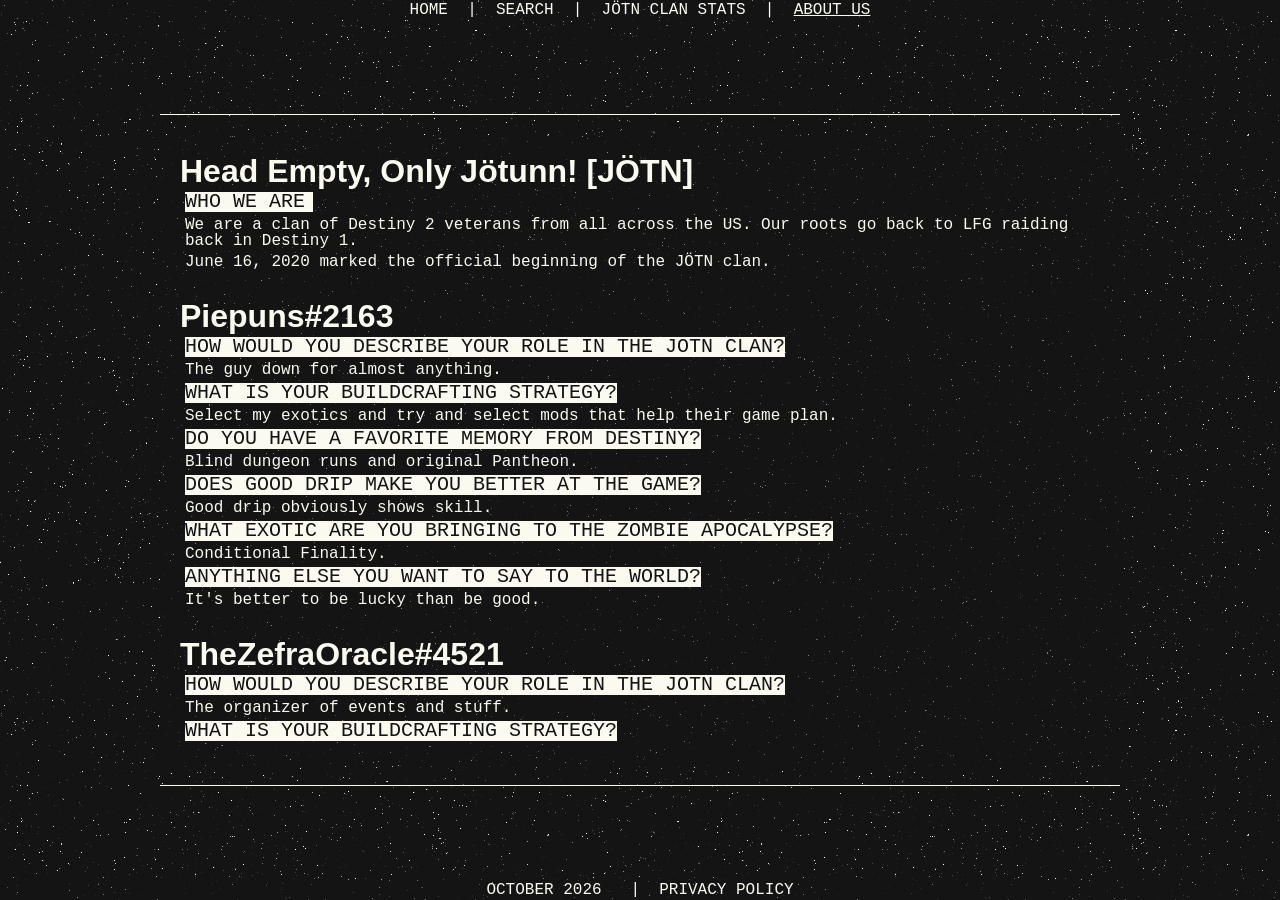
==== jotunn/app/templates/about.html @ 56f179a0 "Add about page" ====
<!doctype html>
<html lang="en">

<head>
  <title>Jötunn Catalyst</title>

  <meta charset="UTF-8" />
  <meta name="description" content="A Destiny 2 player comparison project" />
  <meta name="keywords" content="Jötunn, Catalyst, Jotunn, Destiny, Destiny 2" />
  <meta name="author" content="Thomas McGinley" />
  <meta name="viewport" content="width=device-width, initial-scale=1.0" />
  <link href="../static/reset.css" rel="stylesheet" />
  <link href="../static/shared.css" rel="stylesheet" />
  <link rel="icon" href="../static/jotunn.jpg" />
</head>
<!-- {% include "./diffraction.html" %} -->

<body>
  <nav class="nav">
    <a class="nav__link" href="/">Home</a> &nbsp; | &nbsp;
    <a class="nav__link" href="/main">Search</a>&nbsp; |
    &nbsp; <a class="nav__link" href="/clan">JÖTN Clan Stats</a>&nbsp; |
    &nbsp; <a class="nav__link nav__link--active" href="/about">About Us</a>
  </nav>
  <hr />
  <div class="main">
    <div class="main__contentbox">
      <div class="main__container">
        <div class="main__head">
          <h1 class="player__title">Head Empty, Only Jötunn! [JÖTN]</h1>
        </div>
        <div class="main__head">
          <h1 class="main__texthead">Who we are</h1>
        </div>
        <p class="main__text">We are a clan of Destiny 2 veterans from all across the US. Our roots go back to LFG
          raiding back in Destiny 1.</p>
        <p class="main__text">June 16, 2020 marked the official beginning of the JÖTN clan.</p>
      </div>
      <div class="main__container">
        <div class="main__head">
          <h1 class="player__title">Piepuns#2163</h1>
        </div>
        <div class="main__head">
          <h1 class="main__texthead">How would you describe your role in the JÖTN clan?</h1>
        </div>
        <p class="main__text">The guy down for almost anything.</p>
        <div class="main__head">
          <h1 class="main__texthead">What is your buildcrafting strategy?</h1>
        </div>
        <p class="main__text">Select my exotics and try and select mods that help their game plan.</p>
        <div class="main__head">
          <h1 class="main__texthead">Do you have a favorite memory from Destiny?</h1>
        </div>
        <p class="main__text">Blind dungeon runs and original Pantheon.</p>
        <div class="main__head">
          <h1 class="main__texthead">Does good drip make you better at the game?</h1>
        </div>
        <p class="main__text">Good drip obviously shows skill.</p>
        <div class="main__head">
          <h1 class="main__texthead">What exotic are you bringing to the zombie apocalypse?</h1>
        </div>
        <p class="main__text">Conditional Finality.</p>
        <div class="main__head">
          <h1 class="main__texthead">Anything else you want to say to the world?</h1>
        </div>
        <p class="main__text">It's better to be lucky than be good.</p>
      </div>
      <div class="main__container">
        <div class="main__head">
          <h1 class="player__title">TheZefraOracle#4521</h1>
        </div>
        <div class="main__head">
          <h1 class="main__texthead">How would you describe your role in the JÖTN clan?</h1>
        </div>
        <p class="main__text">The organizer of events and stuff.</p>
        <div class="main__head">
          <h1 class="main__texthead">What is your buildcrafting strategy?</h1>
        </div>
        <p class="main__text">Finding ways to min/max the effectiveness of a build.</p>
        <div class="main__head">
          <h1 class="main__texthead">Do you have a favorite memory from Destiny?</h1>
        </div>
        <p class="main__text">My favorite memory was doing Excision with the clan.</p>
        <div class="main__head">
          <h1 class="main__texthead">Does good drip make you better at the game?</h1>
        </div>
        <p class="main__text">To quote Deion Sanders; "If you look good, you feel good. If you feel good, you play good.
          If you play good, they pay good."</p>
        <div class="main__head">
          <h1 class="main__texthead">What exotic are you bringing to the zombie apocalypse?</h1>
        </div>
        <p class="main__text">I'm bringing Sunshot.</p>
        <div class="main__head">
          <h1 class="main__texthead">Anything else you want to say to the world?</h1>
        </div>
        <p class="main__text">Sometimes it's okay to be vulnerable with others even if you don't want to be.</p>
      </div>
      <div class="main__container">
        <div class="main__head">
          <h1 class="player__title">The Chrome Leaf#0952</h1>
        </div>
        <div class="main__head">
          <h1 class="main__texthead">How would you describe your role in the JÖTN clan?</h1>
        </div>
        <p class="main__text">API enthusiast, certified dad, village idiot.</p>
        <div class="main__head">
          <h1 class="main__texthead">What is your buildcrafting strategy?</h1>
        </div>
        <p class="main__text">I latch onto a feeling I want to have and try to maximize it, usually involving ability
          uptime. I don't really care if it's not meta as long as it brings me joy to use.</p>
        <div class="main__head">
          <h1 class="main__texthead">Do you have a favorite memory from Destiny?</h1>
        </div>
        <p class="main__text">Finishing the Reckoner title and confirming that Gambit f*cking sucks made me the
          happiest. Running day one dungeons brings me the most nostalgia.</p>
        <div class="main__head">
          <h1 class="main__texthead">Does good drip make you better at the game?</h1>
        </div>
        <p class="main__text">I've been told I don't have that. I'm also not very good, so the answer is probably yes.
        </p>
        <div class="main__head">
          <h1 class="main__texthead">What exotic are you bringing to the zombie apocalypse?</h1>
        </div>
        <p class="main__text">Red Death probably. I'm not trying to die.</p>
        <div class="main__head">
          <h1 class="main__texthead">Anything else you want to say to the world?</h1>
        </div>
        <p class="main__text">I want to thank everybody and that I think I want to nominate this award to my Reformed
          Orthodox Rabbi Bill Clinton.</p>
      </div>
      <div class="main__container">
        <div class="main__head">
          <h1 class="player__title">Man in the Moon#4234</h1>
        </div>
        <div class="main__head">
          <h1 class="main__texthead">How would you describe your role in the JÖTN clan?</h1>
        </div>
        <p class="main__text">Brought in the new wave of folks into the clan. Proponent of "just have fun".</p>
        <div class="main__head">
          <h1 class="main__texthead">What is your buildcrafting strategy?</h1>
        </div>
        <p class="main__text">Start with an exotic weapon or armor piece, then build off from there to best utilize them
          and show them off.</p>
        <div class="main__head">
          <h1 class="main__texthead">Do you have a favorite memory from Destiny?</h1>
        </div>
        <p class="main__text">First solo flawless deungeon completion in Pit of Heresy, followed by cheesing the
          Pantheon Rhulk encounter when no one thought it would work, followed by the return of my laptop's frame rate
          for the game.</p>
        <div class="main__head">
          <h1 class="main__texthead">Does good drip make you better at the game?</h1>
        </div>
        <p class="main__text">Yes.</p>
        <div class="main__head">
          <h1 class="main__texthead">What exotic are you bringing to the zombie apocalypse?</h1>
        </div>
        <p class="main__text">Zhalo Supercell.</p>
        <div class="main__head">
          <h1 class="main__texthead">Anything else you want to say to the world?</h1>
        </div>
        <p class="main__text">Can we give peace a chance?</p>
      </div>
      <div class="main__container">
        <div class="main__head">
          <h1 class="player__title">Gargoyle Goose#0957</h1>
        </div>
        <div class="main__head">
          <h1 class="main__texthead">How would you describe your role in the JÖTN clan?</h1>
        </div>
        <p class="main__text">Buildcrafter, dungeoneer.</p>
        <div class="main__head">
          <h1 class="main__texthead">What is your buildcrafting strategy?</h1>
        </div>
        <p class="main__text">Exotic weapon and armor synergies that pair with a given subclass.</p>
        <div class="main__head">
          <h1 class="main__texthead">Do you have a favorite memory from Destiny?</h1>
        </div>
        <p class="main__text">Obtaining the Shadow title.</p>
        <div class="main__head">
          <h1 class="main__texthead">Does good drip make you better at the game?</h1>
        </div>
        <p class="main__text">Yes.</p>
        <div class="main__head">
          <h1 class="main__texthead">What exotic are you bringing to the zombie apocalypse?</h1>
        </div>
        <p class="main__text">Outbreak Perfected.</p>
        <div class="main__head">
          <h1 class="main__texthead">Anything else you want to say to the world?</h1>
        </div>
        <p class="main__text">Nah.</p>
      </div>
      <div class="main__container">
        <div class="main__head">
          <h1 class="player__title">SlayWarsV#7547</h1>
        </div>
        <div class="main__head">
          <h1 class="main__texthead">How would you describe your role in the JÖTN clan?</h1>
        </div>
        <p class="main__text">Support or anger support dummy.</p>
        <div class="main__head">
          <h1 class="main__texthead">What is your buildcrafting strategy?</h1>
        </div>
        <p class="main__text">Look up a Mactis video.</p>
        <div class="main__head">
          <h1 class="main__texthead">Do you have a favorite memory from Destiny?</h1>
        </div>
        <p class="main__text">Excision [with the clan].</p>
        <div class="main__head">
          <h1 class="main__texthead">Does good drip make you better at the game?</h1>
        </div>
        <p class="main__text">No, but it makes me feel bonita!</p>
        <div class="main__head">
          <h1 class="main__texthead">What exotic are you bringing to the zombie apocalypse?</h1>
        </div>
        <p class="main__text">Thorn.</p>
        <div class="main__head">
          <h1 class="main__texthead">Anything else you want to say to the world?</h1>
        </div>
        <p class="main__text">Xenophage is a weenie PVP weapon choice.</p>
      </div>
      <div class="main__container">
        <div class="main__head">
          <h1 class="player__title">Lachlan#8810</h1>
        </div>
        <div class="main__head">
          <h1 class="main__texthead">How would you describe your role in the JÖTN clan?</h1>
        </div>
        <p class="main__text">stuff</p>
        <div class="main__head">
          <h1 class="main__texthead">What is your buildcrafting strategy?</h1>
        </div>
        <p class="main__text">stuff</p>
        <div class="main__head">
          <h1 class="main__texthead">Do you have a favorite memory from Destiny?</h1>
        </div>
        <p class="main__text">stuff</p>
        <div class="main__head">
          <h1 class="main__texthead">Does good drip make you better at the game?</h1>
        </div>
        <p class="main__text">stuff</p>
        <div class="main__head">
          <h1 class="main__texthead">What exotic are you bringing to the zombie apocalypse?</h1>
        </div>
        <p class="main__text">stuff</p>
        <div class="main__head">
          <h1 class="main__texthead">Anything else you want to say to the world?</h1>
        </div>
        <p class="main__text">stuff</p>
      </div>
      <div class="main__container">
        <div class="main__head">
          <h1 class="player__title">HeavyChevy#6575</h1>
        </div>
        <div class="main__head">
          <h1 class="main__texthead">How would you describe your role in the JÖTN clan?</h1>
        </div>
        <p class="main__text">Jack-of-all-trades, master of none. Serial ragebaiter. Dripmaster-in-chief.</p>
        <div class="main__head">
          <h1 class="main__texthead">What is your buildcrafting strategy?</h1>
        </div>
        <p class="main__text">I prioritize fun and playability over chasing big damage or "meta". I'd rather maximize a
          suboptimal build than use one that requires too much setup or feels bad to play</p>
        <div class="main__head">
          <h1 class="main__texthead">Do you have a favorite memory from Destiny?</h1>
        </div>
        <p class="main__text">That time I got a headshot sniper kill on Cammycakes. Beating the Witness for the first
          and only time with the boys has gotta be up there. Petra's Run. Too many to list.</p>
        <div class="main__head">
          <h1 class="main__texthead">Does good drip make you better at the game?</h1>
        </div>
        <p class="main__text">It's not just right, it's necessary. Studies have shown looking fly improves DPS by 69%.
          Using a gun that doesn't match my fit throws off my mojo.</p>
        <div class="main__head">
          <h1 class="main__texthead">What exotic are you bringing to the zombie apocalypse?</h1>
        </div>
        <p class="main__text">Trinity Ghoul would be my pick, but having never used a bow, Zhalo.</p>
        <div class="main__head">
          <h1 class="main__texthead">Anything else you want to say to the world?</h1>
        </div>
        <p class="main__text">She be Rhulking on my Disciple till I Strand.</p>
      </div>
    </div>
  </div>
  <hr />
</body>
<footer>
  OCTOBER 2026 &nbsp; | &nbsp;
  <a class="nav__link" href="/privacy">PRIVACY POLICY</a>
</footer>

</html>
---- jotunn/app/static/shared.css ----
@charset "utf-8";

@font-face {
    font-family: 'DestinySymbols';
    src: url('./destiny_symbols_common.otf') format('opentype');
    font-weight: normal;
    font-style: normal;
}

:root {
    --void: #B283CC;
    --solar: #F16F27;
    --arc: #7AECF3;
    --stasis: #4D87FF;
    --strand: #35E366;

    --text-white: #fafaf0;
    --text-select: rgb(150, 150, 150);
    --text-dark: #141414;
    --glass: rgba(60, 60, 60, 0.3);
    --filterblur: .35px;
}

* {
    margin: 0;
    padding: 0;
    border: 0;
    font-size: 100%;
    vertical-align: baseline;
    background: transparent;
    -webkit-box-sizing: border-box;
    -moz-box-sizing: border-box;
    box-sizing: border-box;
}

html {
    background-color: var(--text-dark);
    background-image: url(./stars.svg);
    background-size: auto;
    font-family: 'Courier New', Courier, monospace;
    font-size: 16px;
    height: 100dvh;
    color: var(--text-white);
}

body {
    font-size: 100%;
    font-weight: inherit;
    margin: 0px;
    padding: 0px;
    height: 100dvh;
    overflow: hidden;
    display: flex;
    flex-direction: column;
    align-items: center;
    justify-content: center;
}

hr {
    display: block;
    width: 50vw;
    height: 1px;
    min-height: 1px;
    background-color: var(--text-white);
    filter: url(#rgb-diffract);
    margin: 20px 0;
}

/*NAV (VERSION 3)--------------------------------*/


.nav {
    position: absolute;
    left: 0;
    top: 0;
    width: 100%;
    backdrop-filter: url(#rgb-diffract) blur(var(--filterblur));
    font-family: 'Courier New', Courier, monospace;
    font-size: 16px;
    text-decoration: none;
    height: 20px;
    background-color: rgb(20 20 20 / .5);
    display: flex;
    align-items: center;
    justify-content: center;
    text-transform: uppercase;
}

.nav__link {
    color: var(--text-white);
    text-decoration: none;
}

.nav__link--active {
    text-decoration: underline;
}

.nav__link:hover {
    text-decoration: underline;
}

.nav__logoimage:hover {
    filter: url(#rgb-diffract);
}

.outlink {
    color: #0000ff;
}

.player__title {
    font-family: Tahoma, Geneva, Verdana, sans-serif;
    font-weight: bolder;
    font-size: 2rem;
    display: flex;
    flex-direction: row;
    justify-content: space-between;
    width: 50vw;
}

.logo__image {
    height: 15vh;
    margin: 0 auto;
}

/*MAIN BODY BOX--------------------------------------*/
.main {
    height: calc-size(auto, size + 10px);
    max-height: 70vh;
    min-height: 0;
    width: 50vw;
    padding: 20px;
    backdrop-filter: url(#rgb-diffract) blur(var(--filterblur));
    background-color: rgb(20 20 20 / .5);
}

.main__contentbox {
    height: 100%;
    --cols: 6;
    overflow-y: auto;
    scrollbar-width: none;
    display: flex;
    flex-direction: column;
    gap: 30px;
}

.main__container {
    display: block;
    /* height: calc(var(--size) - 20px); */
    position: relative;
}

.main__subcontainer {
    display: grid;
    grid-template-columns: 33.3fr 33.3fr 33.3fr;
}

.main__stack {
    display: flex;
    flex-direction: column;
    justify-content: space-between;
}

.main__head {
    display: flex;
    justify-content: space-between;
}

.main__texthead {
    text-transform: uppercase;
    font-weight: normal;
    font-size: 20px;
    align-self: center;
    background-color: var(--text-white);
    color: rgb(20, 20, 20);
    margin: 5px 5px 0;
    min-width: 8rem;
    max-width: 80%;
}

.main__texthead--description {
    align-self: center;
    font-size: 16px;
}

.main__text {
    margin: 5px 5px 0;
}

.main__imagebox {
    height: 25px;
}

.main__image {
    height: 100%;
    object-fit: contain;
    /* filter: grayscale(1); */
}

.main__image--profile {
    height: 8rem;
    width: 8rem;
    object-fit: contain;
    overflow: hidden;
    margin: 5px 10px 0 5px;
    float: left;
}

.main__image--heatmap {
    height: 8rem;
    width: 60%;
    object-fit: contain;
    overflow: hidden;
    margin: 5px 5px 0 10px;
    float: right;
    /* border: 1px solid var(--text-white); */
}

.classbar--container {
    width: 100%;
    margin: 5px;
}

.classbar {
    display: grid;
    font-size: 16px;
    height: 1.25rem;
    width: 100%;
    margin: 3px 0;
    overflow: hidden;
}

.classbar--label {
    font-family: "DestinySymbols"
}

.classbar__segment {
    color: var(--text-dark);
    display: flex;
    align-items: center;
    justify-content: center;
}

.main__table {
    width: 75%;
    margin: 0 0 0 5px;
    border-collapse: separate;
    border-spacing: 0 5px;
}

.main__table__row:nth-child(odd) {
    background-color: var(--glass);
}

.data--key {
    text-align: start;
}

.data--value {
    text-align: end;
}

.main__link {
    color: var(--text-white);
    text-decoration: none;
}

.main__link:hover {
    text-decoration: underline;
}

.diffracted {
    filter: grayscale(1) url(#rgb-diffract);
}

.diffracted--hover:hover {
    filter: url(#rgb-diffract);
}

.covered {
    object-fit: cover;
}

/*SEARCH BOX----------------------------------------*/
.search__container {
    display: flex;
    /* justify-content: space-between; */
    margin: 5px;
}

.search__input {
    background-color: rgba(60, 60, 60, 0.3);
    font-family: 'Courier New', Courier, monospace;
    color: var(--text-white);
    height: 2em;
    width: 40%;
    margin-right: 5px;
    padding: 5px;
}

.search__button {
    font-family: 'Courier New', Courier, monospace;
    height: 2em;
    padding: 5px;
    background-color: var(--text-white);
    color: var(--text-dark);
}

.search__button:hover {
    /* background-color: var(--text-select); */
    /* filter: url(#rgb-diffract); */
    text-decoration: underline;
}

/*FOOTER--------------------------------------------*/
footer {
    position: absolute;
    left: 0;
    bottom: 0;
    width: 100%;
    backdrop-filter: url(#rgb-diffract) blur(var(--filterblur));
    text-align: center;
    font-family: 'Courier New', Courier, monospace;
    font-size: 16px;
    text-decoration: none;
    height: 20px;
    background-color: rgb(20 20 20 / .5);
    display: flex;
    align-items: center;
    justify-content: center;
}

.bg--strand {
    background-color: var(--strand);
}

.bg--stasis {
    background-color: var(--stasis);
}

.bg--arc {
    background-color: var(--arc);
}

.bg--solar {
    background-color: var(--solar);
}

.bg--void {
    background-color: var(--void);
}

.bg--exotic {
    background-color: #daa520;
}

@supports (-webkit-backdrop-filter: blur(var(--filterblur))) {

    .nav,
    .main,
    footer {
        -webkit-backdrop-filter: blur(2px);
        backdrop-filter: blur(2px);
    }
}

/*MEDIA AND PRINT-------------------------------------------*/
@media screen and (max-width: 1500px) {

    .player__title,
    .main,
    hr {
        width: 75vw;
    }
}

@media screen and (max-width: 900px) {

    html,
    body {
        height: 100dvh;
    }

    body {
        align-items: none;
        justify-content: none;
    }

    .nav {
        position: relative;
        font-size: 12px;
        height: 3rem;
    }

    hr {
        width: 90vw;
        position: relative;
    }

    .main {
        position: relative;
        flex: 1;
        max-height: 100vh;
        width: 90vw;
    }

    .main__texthead {
        width: min-content;
    }

    footer {
        position: relative;
        font-size: 10px;
        height: 3rem;
    }
}



@media print {

    *,
    #pageTitle,
    nav>ul>li>a,
    ol>li>a {
        color: black;
    }

    @page {
        size: landscape;
    }
}
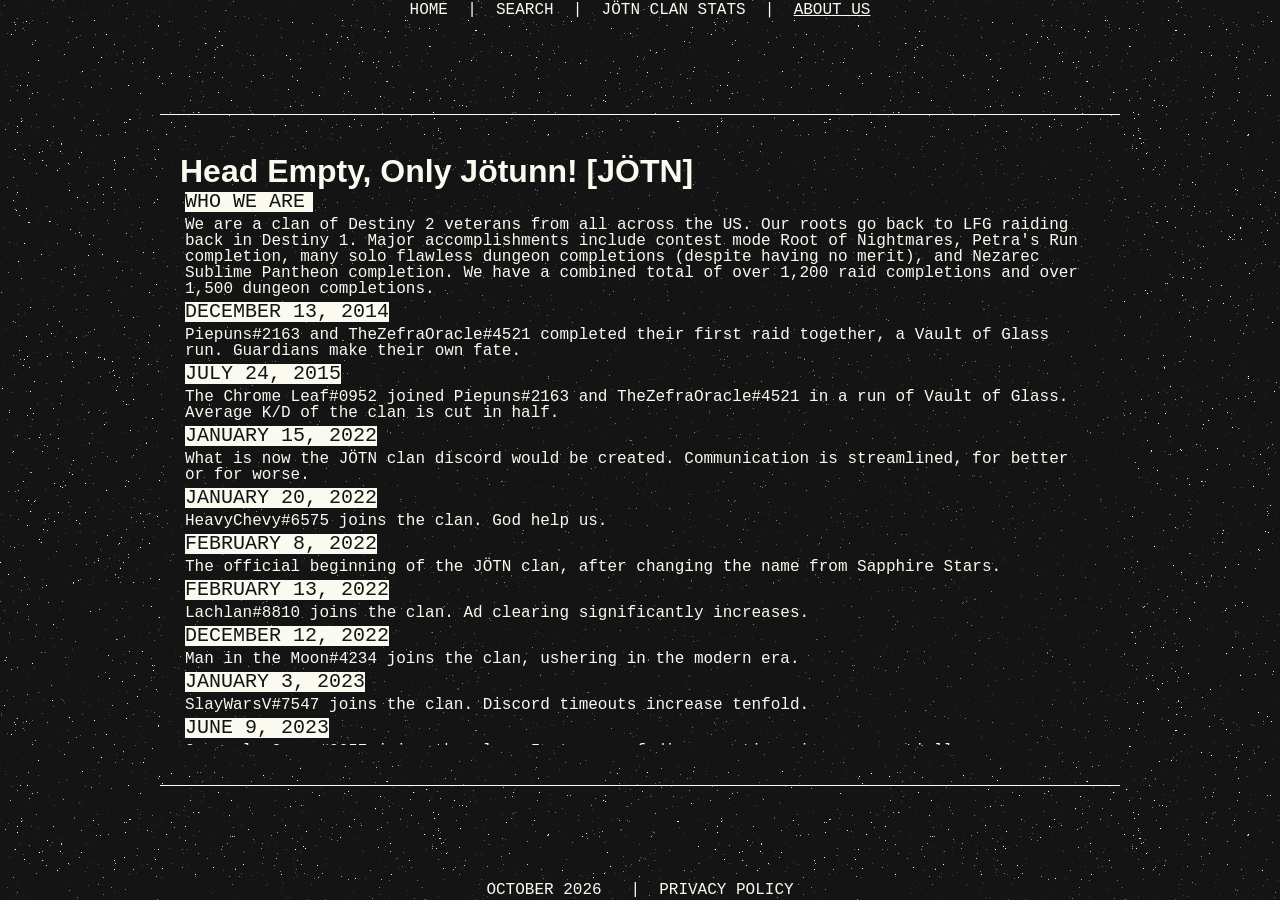
==== commit 2dc5f718: "Update about page" ====
--- a/jotunn/app/templates/about.html
+++ b/jotunn/app/templates/about.html
@@ -1,291 +1,585 @@
 <!doctype html>
 <html lang="en">
+  <head>
+    <title>Jötunn Catalyst</title>
 
-<head>
-  <title>Jötunn Catalyst</title>
+    <meta charset="UTF-8" />
+    <meta name="description" content="A Destiny 2 player comparison project" />
+    <meta
+      name="keywords"
+      content="Jötunn, Catalyst, Jotunn, Destiny, Destiny 2"
+    />
+    <meta name="author" content="Thomas McGinley" />
+    <meta name="viewport" content="width=device-width, initial-scale=1.0" />
+    <link href="../static/reset.css" rel="stylesheet" />
+    <link href="../static/shared.css" rel="stylesheet" />
+    <link rel="icon" href="../static/jotunn.jpg" />
+  </head>
+  <!-- {% include "./diffraction.html" %} -->
 
-  <meta charset="UTF-8" />
-  <meta name="description" content="A Destiny 2 player comparison project" />
-  <meta name="keywords" content="Jötunn, Catalyst, Jotunn, Destiny, Destiny 2" />
-  <meta name="author" content="Thomas McGinley" />
-  <meta name="viewport" content="width=device-width, initial-scale=1.0" />
-  <link href="../static/reset.css" rel="stylesheet" />
-  <link href="../static/shared.css" rel="stylesheet" />
-  <link rel="icon" href="../static/jotunn.jpg" />
-</head>
-<!-- {% include "./diffraction.html" %} -->
+  <body>
+    <nav class="nav">
+      <a class="nav__link" href="/">Home</a> &nbsp; | &nbsp;
+      <a class="nav__link" href="/main">Search</a>&nbsp; | &nbsp;
+      <a class="nav__link" href="/clan">JÖTN Clan Stats</a>&nbsp; | &nbsp;
+      <a class="nav__link nav__link--active" href="/about">About Us</a>
+    </nav>
+    <hr />
+    <div class="main">
+      <div class="main__contentbox">
+        <div class="main__container">
+          <div class="main__head">
+            <h1 class="player__title">Head Empty, Only Jötunn! [JÖTN]</h1>
+          </div>
+          <div class="main__head">
+            <h1 class="main__texthead">Who we are</h1>
+          </div>
+          <p class="main__text">
+            We are a clan of Destiny 2 veterans from all across the US. Our
+            roots go back to LFG raiding back in Destiny 1. Major
+            accomplishments include contest mode Root of Nightmares, Petra's Run
+            completion, many solo flawless dungeon completions (despite having
+            no merit), and Nezarec Sublime Pantheon completion. We have a
+            combined total of over 1,200 raid completions and over 1,500 dungeon
+            completions.
+          </p>
+          <div class="main__head">
+            <h1 class="main__texthead">December 13, 2014</h1>
+          </div>
+          <p class="main__text">
+            Piepuns#2163 and TheZefraOracle#4521 completed their first raid
+            together, a Vault of Glass run. Guardians make their own fate.
+          </p>
+          <div class="main__head">
+            <h1 class="main__texthead">July 24, 2015</h1>
+          </div>
+          <p class="main__text">
+            The Chrome Leaf#0952 joined Piepuns#2163 and TheZefraOracle#4521 in
+            a run of Vault of Glass. Average K/D of the clan is cut in half.
+          </p>
+          <div class="main__head">
+            <h1 class="main__texthead">January 15, 2022</h1>
+          </div>
+          <p class="main__text">
+            What is now the JÖTN clan discord would be created. Communication is
+            streamlined, for better or for worse.
+          </p>
+          <div class="main__head">
+            <h1 class="main__texthead">January 20, 2022</h1>
+          </div>
+          <p class="main__text">HeavyChevy#6575 joins the clan. God help us.</p>
+          <div class="main__head">
+            <h1 class="main__texthead">February 8, 2022</h1>
+          </div>
+          <p class="main__text">
+            The official beginning of the JÖTN clan, after changing the name
+            from Sapphire Stars.
+          </p>
+          <div class="main__head">
+            <h1 class="main__texthead">February 13, 2022</h1>
+          </div>
+          <p class="main__text">
+            Lachlan#8810 joins the clan. Ad clearing significantly increases.
+          </p>
+          <div class="main__head">
+            <h1 class="main__texthead">December 12, 2022</h1>
+          </div>
+          <p class="main__text">
+            Man in the Moon#4234 joins the clan, ushering in the modern era.
+          </p>
+          <div class="main__head">
+            <h1 class="main__texthead">January 3, 2023</h1>
+          </div>
+          <p class="main__text">
+            SlayWarsV#7547 joins the clan. Discord timeouts increase tenfold.
+          </p>
 
-<body>
-  <nav class="nav">
-    <a class="nav__link" href="/">Home</a> &nbsp; | &nbsp;
-    <a class="nav__link" href="/main">Search</a>&nbsp; |
-    &nbsp; <a class="nav__link" href="/clan">JÖTN Clan Stats</a>&nbsp; |
-    &nbsp; <a class="nav__link nav__link--active" href="/about">About Us</a>
-  </nav>
-  <hr />
-  <div class="main">
-    <div class="main__contentbox">
-      <div class="main__container">
-        <div class="main__head">
-          <h1 class="player__title">Head Empty, Only Jötunn! [JÖTN]</h1>
-        </div>
-        <div class="main__head">
-          <h1 class="main__texthead">Who we are</h1>
-        </div>
-        <p class="main__text">We are a clan of Destiny 2 veterans from all across the US. Our roots go back to LFG
-          raiding back in Destiny 1.</p>
-        <p class="main__text">June 16, 2020 marked the official beginning of the JÖTN clan.</p>
-      </div>
-      <div class="main__container">
-        <div class="main__head">
-          <h1 class="player__title">Piepuns#2163</h1>
-        </div>
-        <div class="main__head">
-          <h1 class="main__texthead">How would you describe your role in the JÖTN clan?</h1>
-        </div>
-        <p class="main__text">The guy down for almost anything.</p>
-        <div class="main__head">
-          <h1 class="main__texthead">What is your buildcrafting strategy?</h1>
-        </div>
-        <p class="main__text">Select my exotics and try and select mods that help their game plan.</p>
-        <div class="main__head">
-          <h1 class="main__texthead">Do you have a favorite memory from Destiny?</h1>
-        </div>
-        <p class="main__text">Blind dungeon runs and original Pantheon.</p>
-        <div class="main__head">
-          <h1 class="main__texthead">Does good drip make you better at the game?</h1>
-        </div>
-        <p class="main__text">Good drip obviously shows skill.</p>
-        <div class="main__head">
-          <h1 class="main__texthead">What exotic are you bringing to the zombie apocalypse?</h1>
-        </div>
-        <p class="main__text">Conditional Finality.</p>
-        <div class="main__head">
-          <h1 class="main__texthead">Anything else you want to say to the world?</h1>
-        </div>
-        <p class="main__text">It's better to be lucky than be good.</p>
-      </div>
-      <div class="main__container">
-        <div class="main__head">
-          <h1 class="player__title">TheZefraOracle#4521</h1>
-        </div>
-        <div class="main__head">
-          <h1 class="main__texthead">How would you describe your role in the JÖTN clan?</h1>
-        </div>
-        <p class="main__text">The organizer of events and stuff.</p>
-        <div class="main__head">
-          <h1 class="main__texthead">What is your buildcrafting strategy?</h1>
-        </div>
-        <p class="main__text">Finding ways to min/max the effectiveness of a build.</p>
-        <div class="main__head">
-          <h1 class="main__texthead">Do you have a favorite memory from Destiny?</h1>
-        </div>
-        <p class="main__text">My favorite memory was doing Excision with the clan.</p>
-        <div class="main__head">
-          <h1 class="main__texthead">Does good drip make you better at the game?</h1>
-        </div>
-        <p class="main__text">To quote Deion Sanders; "If you look good, you feel good. If you feel good, you play good.
-          If you play good, they pay good."</p>
-        <div class="main__head">
-          <h1 class="main__texthead">What exotic are you bringing to the zombie apocalypse?</h1>
-        </div>
-        <p class="main__text">I'm bringing Sunshot.</p>
-        <div class="main__head">
-          <h1 class="main__texthead">Anything else you want to say to the world?</h1>
-        </div>
-        <p class="main__text">Sometimes it's okay to be vulnerable with others even if you don't want to be.</p>
-      </div>
-      <div class="main__container">
-        <div class="main__head">
-          <h1 class="player__title">The Chrome Leaf#0952</h1>
-        </div>
-        <div class="main__head">
-          <h1 class="main__texthead">How would you describe your role in the JÖTN clan?</h1>
-        </div>
-        <p class="main__text">API enthusiast, certified dad, village idiot.</p>
-        <div class="main__head">
-          <h1 class="main__texthead">What is your buildcrafting strategy?</h1>
-        </div>
-        <p class="main__text">I latch onto a feeling I want to have and try to maximize it, usually involving ability
-          uptime. I don't really care if it's not meta as long as it brings me joy to use.</p>
-        <div class="main__head">
-          <h1 class="main__texthead">Do you have a favorite memory from Destiny?</h1>
-        </div>
-        <p class="main__text">Finishing the Reckoner title and confirming that Gambit f*cking sucks made me the
-          happiest. Running day one dungeons brings me the most nostalgia.</p>
-        <div class="main__head">
-          <h1 class="main__texthead">Does good drip make you better at the game?</h1>
-        </div>
-        <p class="main__text">I've been told I don't have that. I'm also not very good, so the answer is probably yes.
-        </p>
-        <div class="main__head">
-          <h1 class="main__texthead">What exotic are you bringing to the zombie apocalypse?</h1>
-        </div>
-        <p class="main__text">Red Death probably. I'm not trying to die.</p>
-        <div class="main__head">
-          <h1 class="main__texthead">Anything else you want to say to the world?</h1>
-        </div>
-        <p class="main__text">I want to thank everybody and that I think I want to nominate this award to my Reformed
-          Orthodox Rabbi Bill Clinton.</p>
-      </div>
-      <div class="main__container">
-        <div class="main__head">
-          <h1 class="player__title">Man in the Moon#4234</h1>
-        </div>
-        <div class="main__head">
-          <h1 class="main__texthead">How would you describe your role in the JÖTN clan?</h1>
-        </div>
-        <p class="main__text">Brought in the new wave of folks into the clan. Proponent of "just have fun".</p>
-        <div class="main__head">
-          <h1 class="main__texthead">What is your buildcrafting strategy?</h1>
-        </div>
-        <p class="main__text">Start with an exotic weapon or armor piece, then build off from there to best utilize them
-          and show them off.</p>
-        <div class="main__head">
-          <h1 class="main__texthead">Do you have a favorite memory from Destiny?</h1>
-        </div>
-        <p class="main__text">First solo flawless deungeon completion in Pit of Heresy, followed by cheesing the
-          Pantheon Rhulk encounter when no one thought it would work, followed by the return of my laptop's frame rate
-          for the game.</p>
-        <div class="main__head">
-          <h1 class="main__texthead">Does good drip make you better at the game?</h1>
-        </div>
-        <p class="main__text">Yes.</p>
-        <div class="main__head">
-          <h1 class="main__texthead">What exotic are you bringing to the zombie apocalypse?</h1>
-        </div>
-        <p class="main__text">Zhalo Supercell.</p>
-        <div class="main__head">
-          <h1 class="main__texthead">Anything else you want to say to the world?</h1>
-        </div>
-        <p class="main__text">Can we give peace a chance?</p>
-      </div>
-      <div class="main__container">
-        <div class="main__head">
-          <h1 class="player__title">Gargoyle Goose#0957</h1>
-        </div>
-        <div class="main__head">
-          <h1 class="main__texthead">How would you describe your role in the JÖTN clan?</h1>
-        </div>
-        <p class="main__text">Buildcrafter, dungeoneer.</p>
-        <div class="main__head">
-          <h1 class="main__texthead">What is your buildcrafting strategy?</h1>
-        </div>
-        <p class="main__text">Exotic weapon and armor synergies that pair with a given subclass.</p>
-        <div class="main__head">
-          <h1 class="main__texthead">Do you have a favorite memory from Destiny?</h1>
-        </div>
-        <p class="main__text">Obtaining the Shadow title.</p>
-        <div class="main__head">
-          <h1 class="main__texthead">Does good drip make you better at the game?</h1>
-        </div>
-        <p class="main__text">Yes.</p>
-        <div class="main__head">
-          <h1 class="main__texthead">What exotic are you bringing to the zombie apocalypse?</h1>
-        </div>
-        <p class="main__text">Outbreak Perfected.</p>
-        <div class="main__head">
-          <h1 class="main__texthead">Anything else you want to say to the world?</h1>
-        </div>
-        <p class="main__text">Nah.</p>
-      </div>
-      <div class="main__container">
-        <div class="main__head">
-          <h1 class="player__title">SlayWarsV#7547</h1>
-        </div>
-        <div class="main__head">
-          <h1 class="main__texthead">How would you describe your role in the JÖTN clan?</h1>
-        </div>
-        <p class="main__text">Support or anger support dummy.</p>
-        <div class="main__head">
-          <h1 class="main__texthead">What is your buildcrafting strategy?</h1>
-        </div>
-        <p class="main__text">Look up a Mactis video.</p>
-        <div class="main__head">
-          <h1 class="main__texthead">Do you have a favorite memory from Destiny?</h1>
-        </div>
-        <p class="main__text">Excision [with the clan].</p>
-        <div class="main__head">
-          <h1 class="main__texthead">Does good drip make you better at the game?</h1>
-        </div>
-        <p class="main__text">No, but it makes me feel bonita!</p>
-        <div class="main__head">
-          <h1 class="main__texthead">What exotic are you bringing to the zombie apocalypse?</h1>
-        </div>
-        <p class="main__text">Thorn.</p>
-        <div class="main__head">
-          <h1 class="main__texthead">Anything else you want to say to the world?</h1>
-        </div>
-        <p class="main__text">Xenophage is a weenie PVP weapon choice.</p>
-      </div>
-      <div class="main__container">
-        <div class="main__head">
-          <h1 class="player__title">Lachlan#8810</h1>
-        </div>
-        <div class="main__head">
-          <h1 class="main__texthead">How would you describe your role in the JÖTN clan?</h1>
-        </div>
-        <p class="main__text">stuff</p>
-        <div class="main__head">
-          <h1 class="main__texthead">What is your buildcrafting strategy?</h1>
-        </div>
-        <p class="main__text">stuff</p>
-        <div class="main__head">
-          <h1 class="main__texthead">Do you have a favorite memory from Destiny?</h1>
-        </div>
-        <p class="main__text">stuff</p>
-        <div class="main__head">
-          <h1 class="main__texthead">Does good drip make you better at the game?</h1>
-        </div>
-        <p class="main__text">stuff</p>
-        <div class="main__head">
-          <h1 class="main__texthead">What exotic are you bringing to the zombie apocalypse?</h1>
-        </div>
-        <p class="main__text">stuff</p>
-        <div class="main__head">
-          <h1 class="main__texthead">Anything else you want to say to the world?</h1>
-        </div>
-        <p class="main__text">stuff</p>
-      </div>
-      <div class="main__container">
-        <div class="main__head">
-          <h1 class="player__title">HeavyChevy#6575</h1>
-        </div>
-        <div class="main__head">
-          <h1 class="main__texthead">How would you describe your role in the JÖTN clan?</h1>
-        </div>
-        <p class="main__text">Jack-of-all-trades, master of none. Serial ragebaiter. Dripmaster-in-chief.</p>
-        <div class="main__head">
-          <h1 class="main__texthead">What is your buildcrafting strategy?</h1>
-        </div>
-        <p class="main__text">I prioritize fun and playability over chasing big damage or "meta". I'd rather maximize a
-          suboptimal build than use one that requires too much setup or feels bad to play</p>
-        <div class="main__head">
-          <h1 class="main__texthead">Do you have a favorite memory from Destiny?</h1>
-        </div>
-        <p class="main__text">That time I got a headshot sniper kill on Cammycakes. Beating the Witness for the first
-          and only time with the boys has gotta be up there. Petra's Run. Too many to list.</p>
-        <div class="main__head">
-          <h1 class="main__texthead">Does good drip make you better at the game?</h1>
-        </div>
-        <p class="main__text">It's not just right, it's necessary. Studies have shown looking fly improves DPS by 69%.
-          Using a gun that doesn't match my fit throws off my mojo.</p>
-        <div class="main__head">
-          <h1 class="main__texthead">What exotic are you bringing to the zombie apocalypse?</h1>
-        </div>
-        <p class="main__text">Trinity Ghoul would be my pick, but having never used a bow, Zhalo.</p>
-        <div class="main__head">
-          <h1 class="main__texthead">Anything else you want to say to the world?</h1>
-        </div>
-        <p class="main__text">She be Rhulking on my Disciple till I Strand.</p>
+          <div class="main__head">
+            <h1 class="main__texthead">June 9, 2023</h1>
+          </div>
+          <p class="main__text">
+            Gargoyle Goose#0957 joins the clan. Instances of disconnection rise
+            exponentially.
+          </p>
+          <div class="main__head">
+            <h1 class="main__texthead">December 1, 2023</h1>
+          </div>
+          <p class="main__text">
+            Warlord's Ruin day one race. Piepuns, TheZefraOracle, and HeavyChevy
+            take the gold and leave Lachlan, SlayWarsV, and The Chrome Leaf in
+            the dust.
+          </p>
+        </div>
+        <div class="main__container">
+          <div class="main__head">
+            <h1 class="player__title arc">Piepuns#2163</h1>
+            <h1 class="player__title symbol arc">&#xEEFD;</h1>
+          </div>
+          <div class="main__head">
+            <h1 class="main__texthead">Intro</h1>
+          </div>
+          <p class="main__text">
+            Willing to put himself into almost any situation, the tall man holds
+            the most raid and dungeon clears of anyone in the clan. Readily
+            involves himself in clan activities and willing to help with about
+            any task imaginable, including getting the Reckoner title.
+          </p>
+          <div class="main__head">
+            <h1 class="main__texthead">
+              How would you describe your role in the JÖTN clan?
+            </h1>
+          </div>
+          <p class="main__text">The guy down for almost anything.</p>
+          <div class="main__head">
+            <h1 class="main__texthead">What is your buildcrafting strategy?</h1>
+          </div>
+          <p class="main__text">
+            Select my exotics and try and select mods that help their game plan.
+          </p>
+          <div class="main__head">
+            <h1 class="main__texthead">
+              Do you have a favorite memory from Destiny?
+            </h1>
+          </div>
+          <p class="main__text">Blind dungeon runs and original Pantheon.</p>
+          <div class="main__head">
+            <h1 class="main__texthead">
+              Does good drip make you better at the game?
+            </h1>
+          </div>
+          <p class="main__text">Good drip obviously shows skill.</p>
+          <div class="main__head">
+            <h1 class="main__texthead">
+              What exotic are you bringing to the zombie apocalypse?
+            </h1>
+          </div>
+          <p class="main__text">Conditional Finality.</p>
+          <div class="main__head">
+            <h1 class="main__texthead">
+              Anything else you want to say to the world?
+            </h1>
+          </div>
+          <p class="main__text">It's better to be lucky than be good.</p>
+        </div>
+        <div class="main__container">
+          <div class="main__head">
+            <h1 class="player__title solar">TheZefraOracle#4521</h1>
+            <h1 class="player__title symbol solar">&#xE126;</h1>
+          </div>
+          <div class="main__head">
+            <h1 class="main__texthead">Intro</h1>
+          </div>
+          <p class="main__text">
+            Actually coordinates to get things done and probably the reason
+            we're still here. Well-rounded in ability, meaning he can actually
+            maintain a positive K/D in Crucible while also able to do flawless
+            raids.
+          </p>
+          <div class="main__head">
+            <h1 class="main__texthead">
+              How would you describe your role in the JÖTN clan?
+            </h1>
+          </div>
+          <p class="main__text">The organizer of events and stuff.</p>
+          <div class="main__head">
+            <h1 class="main__texthead">What is your buildcrafting strategy?</h1>
+          </div>
+          <p class="main__text">
+            Finding ways to min/max the effectiveness of a build.
+          </p>
+          <div class="main__head">
+            <h1 class="main__texthead">
+              Do you have a favorite memory from Destiny?
+            </h1>
+          </div>
+          <p class="main__text">
+            My favorite memory was doing Excision with the clan.
+          </p>
+          <div class="main__head">
+            <h1 class="main__texthead">
+              Does good drip make you better at the game?
+            </h1>
+          </div>
+          <p class="main__text">
+            To quote Deion Sanders; "If you look good, you feel good. If you
+            feel good, you play good. If you play good, they pay good."
+          </p>
+          <div class="main__head">
+            <h1 class="main__texthead">
+              What exotic are you bringing to the zombie apocalypse?
+            </h1>
+          </div>
+          <p class="main__text">I'm bringing Sunshot.</p>
+          <div class="main__head">
+            <h1 class="main__texthead">
+              Anything else you want to say to the world?
+            </h1>
+          </div>
+          <p class="main__text">
+            Sometimes it's okay to be vulnerable with others even if you don't
+            want to be.
+          </p>
+        </div>
+        <div class="main__container">
+          <div class="main__head">
+            <h1 class="player__title strand">The Chrome Leaf#0952</h1>
+            <h1 class="player__title symbol strand">&#xEF0D;</h1>
+          </div>
+          <div class="main__head">
+            <h1 class="main__texthead">Intro</h1>
+          </div>
+          <p class="main__text">
+            Jötunn main by choice, Divinity b*tch by obligation. Will do
+            anything to make more threadlings. Please send Burnt Edges emblem
+            codes to
+            <a class="outlink" href="mailto:support@jotunncatalyst.com"
+              >support@jotunncatalyst.com</a
+            >
+            so he will quit complaining about not having it.
+          </p>
+          <div class="main__head">
+            <h1 class="main__texthead">
+              How would you describe your role in the JÖTN clan?
+            </h1>
+          </div>
+          <p class="main__text">
+            API enthusiast, certified dad, village idiot.
+          </p>
+          <div class="main__head">
+            <h1 class="main__texthead">What is your buildcrafting strategy?</h1>
+          </div>
+          <p class="main__text">
+            I latch onto a feeling I want to have and try to maximize it,
+            usually involving ability uptime. I don't really care if it's not
+            meta as long as it brings me joy to use.
+          </p>
+          <div class="main__head">
+            <h1 class="main__texthead">
+              Do you have a favorite memory from Destiny?
+            </h1>
+          </div>
+          <p class="main__text">
+            Finishing the Reckoner title and confirming that Gambit f*cking
+            sucks made me the happiest. Running day one dungeons brings me the
+            most nostalgia.
+          </p>
+          <div class="main__head">
+            <h1 class="main__texthead">
+              Does good drip make you better at the game?
+            </h1>
+          </div>
+          <p class="main__text">
+            I've been told I don't have that. I'm also not very good, so the
+            answer is probably yes.
+          </p>
+          <div class="main__head">
+            <h1 class="main__texthead">
+              What exotic are you bringing to the zombie apocalypse?
+            </h1>
+          </div>
+          <p class="main__text">Red Death probably. I'm not trying to die.</p>
+          <div class="main__head">
+            <h1 class="main__texthead">
+              Anything else you want to say to the world?
+            </h1>
+          </div>
+          <p class="main__text">
+            I want to thank everybody and that I think I want to nominate this
+            award to my Reformed Orthodox Rabbi Bill Clinton.
+          </p>
+        </div>
+        <div class="main__container">
+          <div class="main__head">
+            <h1 class="player__title solar">Man in the Moon#4234</h1>
+            <h1 class="player__title symbol solar">&#xE126;</h1>
+          </div>
+          <div class="main__head">
+            <h1 class="main__texthead">Intro</h1>
+          </div>
+          <p class="main__text">
+            Over a 100,000 kills with Tommy's Matchbook tells you everything you
+            need to know. The man uses Solar Titan and little else. Obtainer of
+            death threats, despite being the one trying to make things more fun.
+          </p>
+          <div class="main__head">
+            <h1 class="main__texthead">
+              How would you describe your role in the JÖTN clan?
+            </h1>
+          </div>
+          <p class="main__text">
+            Brought in the new wave of folks into the clan. Proponent of "just
+            have fun".
+          </p>
+          <div class="main__head">
+            <h1 class="main__texthead">What is your buildcrafting strategy?</h1>
+          </div>
+          <p class="main__text">
+            Start with an exotic weapon or armor piece, then build off from
+            there to best utilize them and show them off.
+          </p>
+          <div class="main__head">
+            <h1 class="main__texthead">
+              Do you have a favorite memory from Destiny?
+            </h1>
+          </div>
+          <p class="main__text">
+            First solo flawless deungeon completion in Pit of Heresy, followed
+            by cheesing the Pantheon Rhulk encounter when no one thought it
+            would work, followed by the return of my laptop's frame rate for the
+            game.
+          </p>
+          <div class="main__head">
+            <h1 class="main__texthead">
+              Does good drip make you better at the game?
+            </h1>
+          </div>
+          <p class="main__text">Yes.</p>
+          <div class="main__head">
+            <h1 class="main__texthead">
+              What exotic are you bringing to the zombie apocalypse?
+            </h1>
+          </div>
+          <p class="main__text">Zhalo Supercell.</p>
+          <div class="main__head">
+            <h1 class="main__texthead">
+              Anything else you want to say to the world?
+            </h1>
+          </div>
+          <p class="main__text">Can we give peace a chance?</p>
+        </div>
+        <div class="main__container">
+          <div class="main__head">
+            <h1 class="player__title stasis">Gargoyle Goose#0957</h1>
+            <h1 class="player__title symbol stasis">&#xE085;</h1>
+          </div>
+          <div class="main__head">
+            <h1 class="main__texthead">Intro</h1>
+          </div>
+          <p class="main__text">
+            Most exotic kills come from Tarrabah, Shadow title, flawless Crown
+            of Sorrow, always-equipped CoS emblem. Yeah, this dude loves
+            Gahlran. Also mains Stasis Warlock? Able to love that which no one
+            else can, and earns our respect for it.
+          </p>
+          <div class="main__head">
+            <h1 class="main__texthead">
+              How would you describe your role in the JÖTN clan?
+            </h1>
+          </div>
+          <p class="main__text">Buildcrafter, dungeoneer.</p>
+          <div class="main__head">
+            <h1 class="main__texthead">What is your buildcrafting strategy?</h1>
+          </div>
+          <p class="main__text">
+            Exotic weapon and armor synergies that pair with a given subclass.
+          </p>
+          <div class="main__head">
+            <h1 class="main__texthead">
+              Do you have a favorite memory from Destiny?
+            </h1>
+          </div>
+          <p class="main__text">Obtaining the Shadow title.</p>
+          <div class="main__head">
+            <h1 class="main__texthead">
+              Does good drip make you better at the game?
+            </h1>
+          </div>
+          <p class="main__text">Yes.</p>
+          <div class="main__head">
+            <h1 class="main__texthead">
+              What exotic are you bringing to the zombie apocalypse?
+            </h1>
+          </div>
+          <p class="main__text">Outbreak Perfected.</p>
+          <div class="main__head">
+            <h1 class="main__texthead">
+              Anything else you want to say to the world?
+            </h1>
+          </div>
+          <p class="main__text">Nah.</p>
+        </div>
+        <div class="main__container">
+          <div class="main__head">
+            <h1 class="player__title arc">SlayWarsV#7547</h1>
+            <h1 class="player__title symbol arc">&#xE125;</h1>
+          </div>
+          <div class="main__head">
+            <h1 class="main__texthead">Intro</h1>
+          </div>
+          <p class="main__text">
+            He has been on the solo flawless dungeon grind, apparently deadset
+            on proving PVE warlocks and solo flawless dungeons have merit. They
+            don't. Shut up.
+          </p>
+          <div class="main__head">
+            <h1 class="main__texthead">
+              How would you describe your role in the JÖTN clan?
+            </h1>
+          </div>
+          <p class="main__text">Support or anger support dummy.</p>
+          <div class="main__head">
+            <h1 class="main__texthead">What is your buildcrafting strategy?</h1>
+          </div>
+          <p class="main__text">Look up a Mactis video.</p>
+          <div class="main__head">
+            <h1 class="main__texthead">
+              Do you have a favorite memory from Destiny?
+            </h1>
+          </div>
+          <p class="main__text">Excision [with the clan].</p>
+          <div class="main__head">
+            <h1 class="main__texthead">
+              Does good drip make you better at the game?
+            </h1>
+          </div>
+          <p class="main__text">No, but it makes me feel bonita!</p>
+          <div class="main__head">
+            <h1 class="main__texthead">
+              What exotic are you bringing to the zombie apocalypse?
+            </h1>
+          </div>
+          <p class="main__text">Thorn.</p>
+          <div class="main__head">
+            <h1 class="main__texthead">
+              Anything else you want to say to the world?
+            </h1>
+          </div>
+          <p class="main__text">Xenophage is a weenie PVP weapon choice.</p>
+        </div>
+        <div class="main__container">
+          <div class="main__head">
+            <h1 class="player__title void">Lachlan#8810</h1>
+            <h1 class="player__title symbol void">&#xE127;</h1>
+          </div>
+          <div class="main__head">
+            <h1 class="main__texthead">Intro</h1>
+          </div>
+          <p class="main__text">
+            Solver of puzzles, finder of ledges. Seen once in a blue moon,
+            bringing high DPS and high survivability. If it can be solo
+            flawless-ed, it will be.
+          </p>
+          <div class="main__head">
+            <h1 class="main__texthead">
+              How would you describe your role in the JÖTN clan?
+            </h1>
+          </div>
+          <p class="main__text">
+            I'm the ad clear b*tch and a damn good one at that.
+          </p>
+          <div class="main__head">
+            <h1 class="main__texthead">What is your buildcrafting strategy?</h1>
+          </div>
+          <p class="main__text">
+            I typically focus on being able to ad clear safely, mostly because I
+            like solo content so the safer builds are most appealing to me.
+          </p>
+          <div class="main__head">
+            <h1 class="main__texthead">
+              Do you have a favorite memory from Destiny?
+            </h1>
+          </div>
+          <p class="main__text">
+            My favorite memory is our first and only clear of Salvation's Edge.
+          </p>
+          <div class="main__head">
+            <h1 class="main__texthead">
+              Does good drip make you better at the game?
+            </h1>
+          </div>
+          <p class="main__text">Oh absolutely.</p>
+          <div class="main__head">
+            <h1 class="main__texthead">
+              What exotic are you bringing to the zombie apocalypse?
+            </h1>
+          </div>
+          <p class="main__text">
+            Graviton Lance. Infinite ammo and can clear a room from a safe
+            distance.
+          </p>
+          <div class="main__head">
+            <h1 class="main__texthead">
+              Anything else you want to say to the world?
+            </h1>
+          </div>
+          <p class="main__text">
+            One apology from Kanye is not enough. I will think differently of
+            someone if they still listen to Kanye.
+          </p>
+        </div>
+        <div class="main__container">
+          <div class="main__head">
+            <h1 class="player__title solar">HeavyChevy#6575</h1>
+            <h1 class="player__title symbol solar">&#xE123;</h1>
+          </div>
+          <div class="main__head">
+            <h1 class="main__texthead">Intro</h1>
+          </div>
+          <p class="main__text">
+            The reason car crash videos are sent only on the last day of the
+            month. No, he hasn't played Destiny in the last year. Yes, he is
+            still alive.
+          </p>
+          <div class="main__head">
+            <h1 class="main__texthead">
+              How would you describe your role in the JÖTN clan?
+            </h1>
+          </div>
+          <p class="main__text">
+            Jack-of-all-trades, master of none. Serial ragebaiter.
+            Dripmaster-in-chief.
+          </p>
+          <div class="main__head">
+            <h1 class="main__texthead">What is your buildcrafting strategy?</h1>
+          </div>
+          <p class="main__text">
+            I prioritize fun and playability over chasing big damage or "meta".
+            I'd rather maximize a suboptimal build than use one that requires
+            too much setup or feels bad to play
+          </p>
+          <div class="main__head">
+            <h1 class="main__texthead">
+              Do you have a favorite memory from Destiny?
+            </h1>
+          </div>
+          <p class="main__text">
+            That time I got a headshot sniper kill on Cammycakes. Beating the
+            Witness for the first and only time with the boys has gotta be up
+            there. Petra's Run. Too many to list.
+          </p>
+          <div class="main__head">
+            <h1 class="main__texthead">
+              Does good drip make you better at the game?
+            </h1>
+          </div>
+          <p class="main__text">
+            It's not just right, it's necessary. Studies have shown looking fly
+            improves DPS by 69%. Using a gun that doesn't match my fit throws
+            off my mojo.
+          </p>
+          <div class="main__head">
+            <h1 class="main__texthead">
+              What exotic are you bringing to the zombie apocalypse?
+            </h1>
+          </div>
+          <p class="main__text">
+            Trinity Ghoul would be my pick, but having never used a bow, Zhalo.
+          </p>
+          <div class="main__head">
+            <h1 class="main__texthead">
+              Anything else you want to say to the world?
+            </h1>
+          </div>
+          <p class="main__text">
+            She be Rhulking on my Disciple till I Strand.
+          </p>
+        </div>
       </div>
     </div>
-  </div>
-  <hr />
-</body>
-<footer>
-  OCTOBER 2026 &nbsp; | &nbsp;
-  <a class="nav__link" href="/privacy">PRIVACY POLICY</a>
-</footer>
-
-</html>+    <hr />
+  </body>
+  <footer>
+    OCTOBER 2026 &nbsp; | &nbsp;
+    <a class="nav__link" href="/privacy">PRIVACY POLICY</a>
+  </footer>
+</html>
--- a/jotunn/app/static/shared.css
+++ b/jotunn/app/static/shared.css
@@ -64,6 +64,30 @@
     background-color: var(--text-white);
     filter: url(#rgb-diffract);
     margin: 20px 0;
+}
+
+b {
+    font-weight: bold;
+}
+
+.arc {
+    color: var(--arc);
+}
+
+.void {
+    color: var(--void);
+}
+
+.solar {
+    color: var(--solar);
+}
+
+.strand {
+    color: var(--strand);
+}
+
+.stasis {
+    color: var(--stasis);
 }
 
 /*NAV (VERSION 3)--------------------------------*/
@@ -104,17 +128,21 @@
 }
 
 .outlink {
+    background-color: var(--text-white);
     color: #0000ff;
+}
+
+.title__box {
+    display: flex;
+    flex-direction: row;
+    justify-content: space-between;
+    width: 50%;
 }
 
 .player__title {
     font-family: Tahoma, Geneva, Verdana, sans-serif;
     font-weight: bolder;
     font-size: 2rem;
-    display: flex;
-    flex-direction: row;
-    justify-content: space-between;
-    width: 50vw;
 }
 
 .logo__image {
@@ -174,7 +202,7 @@
     color: rgb(20, 20, 20);
     margin: 5px 5px 0;
     min-width: 8rem;
-    max-width: 80%;
+    max-width: 75%;
 }
 
 .main__texthead--description {
@@ -284,7 +312,7 @@
 .search__container {
     display: flex;
     /* justify-content: space-between; */
-    margin: 5px;
+    margin: 5px 5px 0 5px;
 }
 
 .search__input {
@@ -309,6 +337,12 @@
     /* background-color: var(--text-select); */
     /* filter: url(#rgb-diffract); */
     text-decoration: underline;
+}
+
+.search__container--compare {
+    display: flex;
+    flex-direction: row-reverse;
+    flex-grow: 1;
 }
 
 /*FOOTER--------------------------------------------*/
@@ -353,6 +387,10 @@
     background-color: #daa520;
 }
 
+.symbol {
+    font-family: "DestinySymbols";
+}
+
 @supports (-webkit-backdrop-filter: blur(var(--filterblur))) {
 
     .nav,
@@ -366,10 +404,13 @@
 /*MEDIA AND PRINT-------------------------------------------*/
 @media screen and (max-width: 1500px) {
 
-    .player__title,
     .main,
     hr {
         width: 75vw;
+    }
+
+    .title__box {
+        width: 75%;
     }
 }
 
@@ -403,8 +444,43 @@
         width: 90vw;
     }
 
+    .player__title {
+        font-size: 1.5rem;
+    }
+
+    .title__box {
+        flex-direction: column;
+    }
+
     .main__texthead {
-        width: min-content;
+        width: max-content;
+    }
+
+    .main__subcontainer {
+        display: flex;
+        flex-direction: column;
+    }
+
+    .main__table {
+        width: 95%;
+    }
+
+    .main__image--heatmap {
+        width: 100%;
+    }
+
+    .search__container {
+        flex-direction: column;
+    }
+
+    .search__container--compare {
+        margin-top: 5px;
+    }
+
+    .search__input {
+        width: auto;
+        flex-grow: 1;
+        margin: 5px 0;
     }
 
     footer {
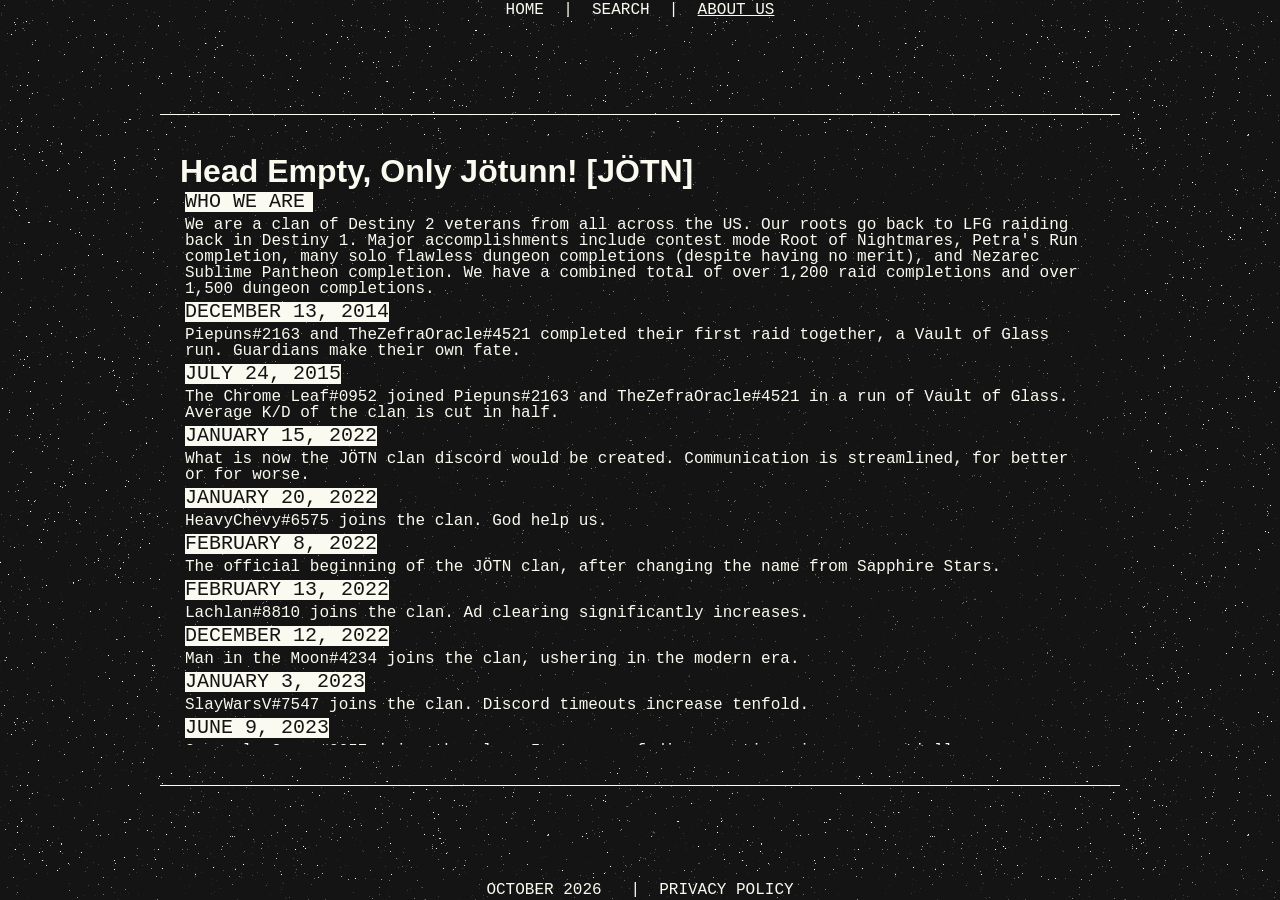
==== commit 0fc33035: "Remove clan stats page, old compare" ====
--- a/jotunn/app/templates/about.html
+++ b/jotunn/app/templates/about.html
@@ -21,7 +21,6 @@
     <nav class="nav">
       <a class="nav__link" href="/">Home</a> &nbsp; | &nbsp;
       <a class="nav__link" href="/main">Search</a>&nbsp; | &nbsp;
-      <a class="nav__link" href="/clan">JÖTN Clan Stats</a>&nbsp; | &nbsp;
       <a class="nav__link nav__link--active" href="/about">About Us</a>
     </nav>
     <hr />
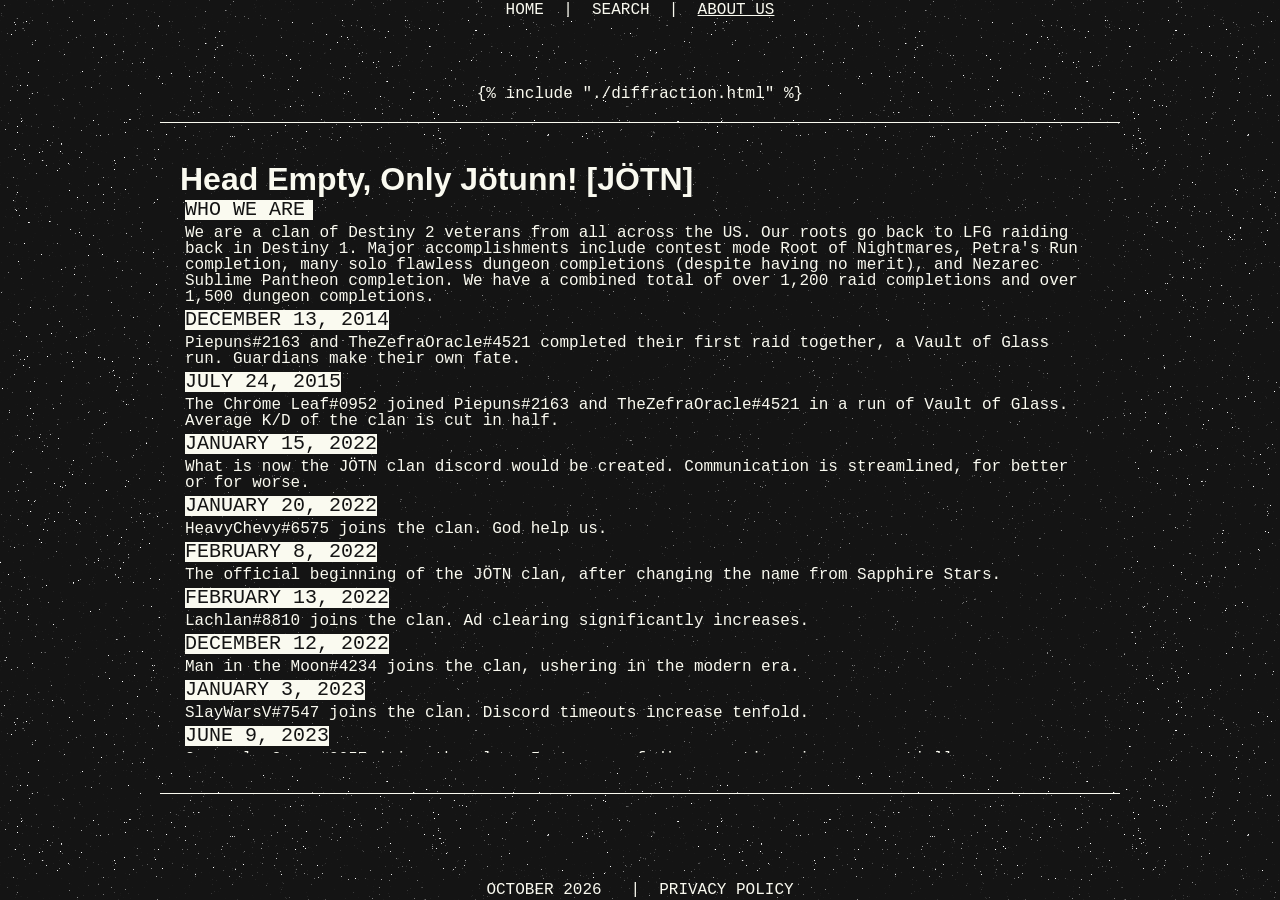
==== commit d96ab1e5: "Change logo and fix prod bugs" ====
--- a/jotunn/app/templates/about.html
+++ b/jotunn/app/templates/about.html
@@ -15,8 +15,7 @@
     <link href="../static/shared.css" rel="stylesheet" />
     <link rel="icon" href="../static/jotunn.jpg" />
   </head>
-  <!-- {% include "./diffraction.html" %} -->
-
+  {% include "./diffraction.html" %}
   <body>
     <nav class="nav">
       <a class="nav__link" href="/">Home</a> &nbsp; | &nbsp;
